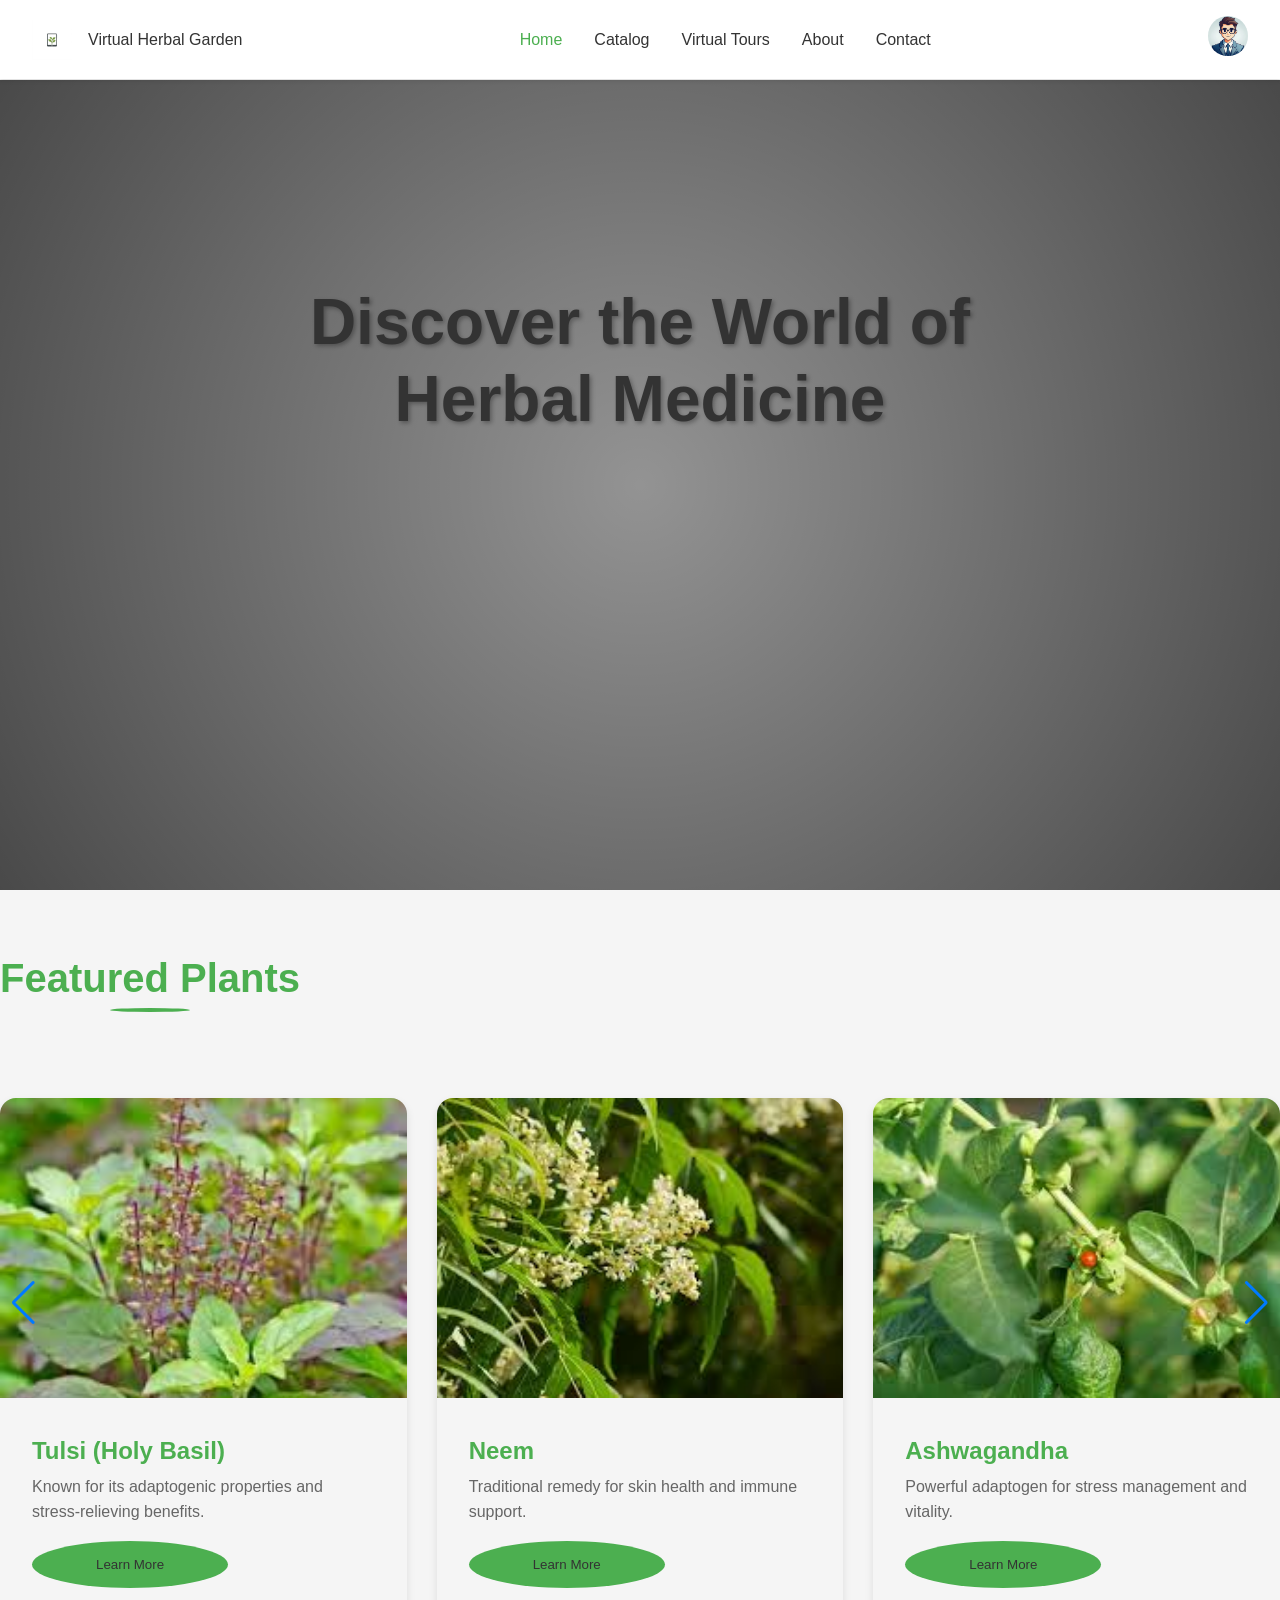
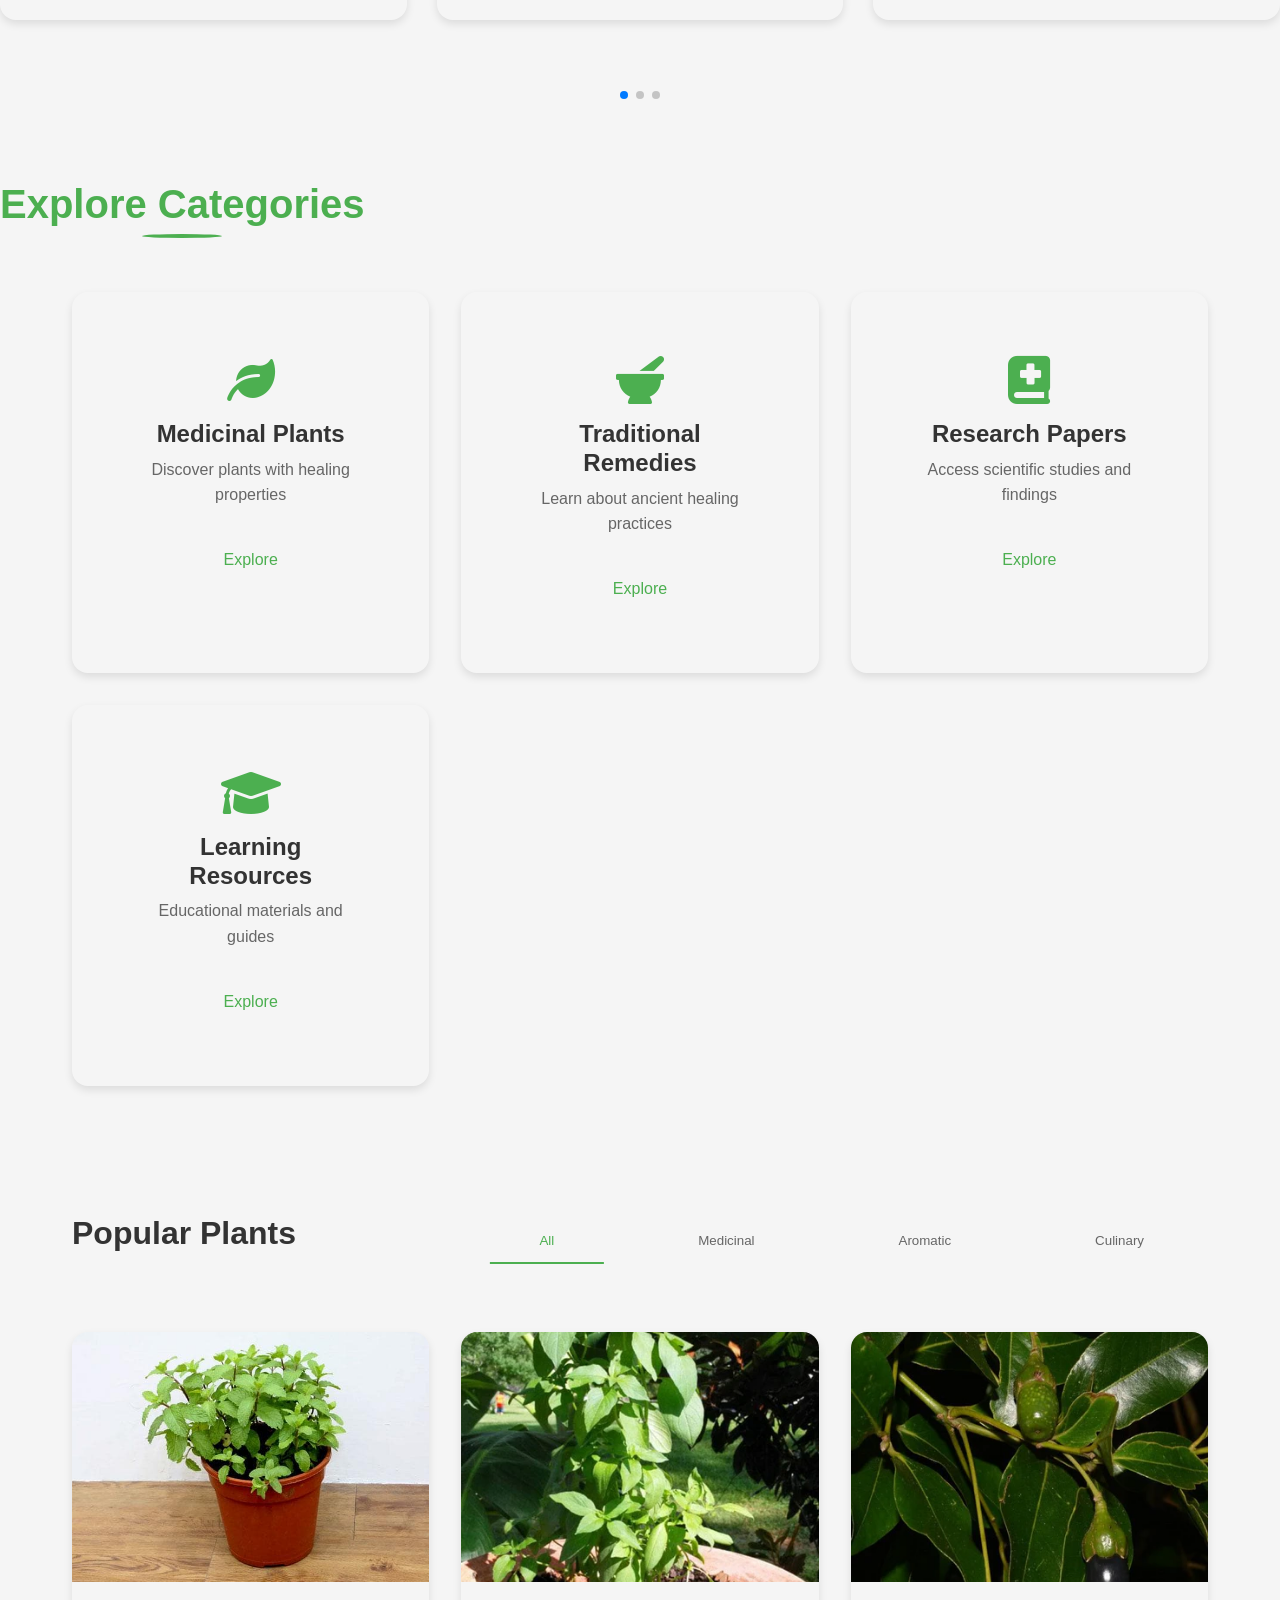
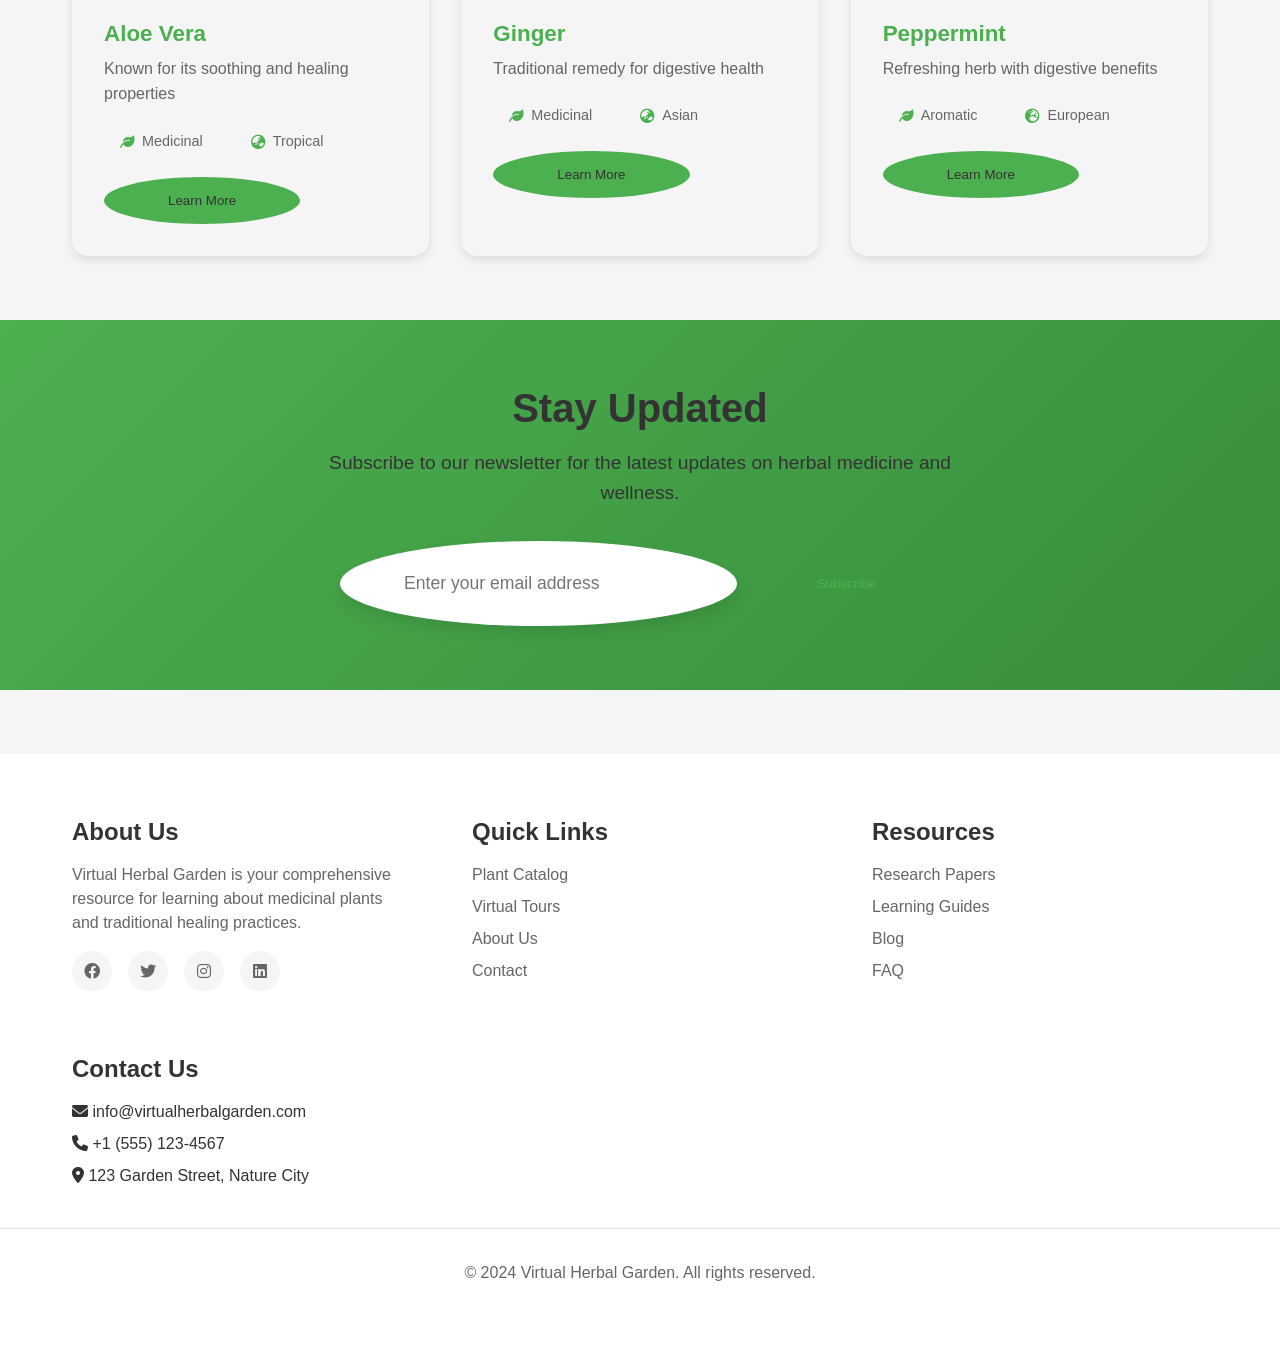
==== virtualherbalgarden/index.html @ bef68ad9 "Add files via upload" ====
<!DOCTYPE html>
<html lang="en">
<head>
    <meta charset="UTF-8">
    <meta name="viewport" content="width=device-width, initial-scale=1.0">
    <title>Virtual Herbal Garden</title>
    <link rel="stylesheet" href="styles.css">
    <link rel="stylesheet" href="home.css">
    <link rel="stylesheet" href="https://cdnjs.cloudflare.com/ajax/libs/font-awesome/6.0.0/css/all.min.css">
    <link rel="stylesheet" href="https://cdn.jsdelivr.net/npm/swiper@8/swiper-bundle.min.css">
</head>
<body>
    <!-- Navigation -->
    <nav class="navbar">
        <div class="nav-brand">
            <img src="assets/logo.png" alt="Virtual Herbal Garden Logo" class="logo">
            <span>Virtual Herbal Garden</span>
        </div>
        <div class="nav-links">
            <a href="index.html" class="active">Home</a>
            <a href="catalog.html">Catalog</a>
            <a href="tours.html">Virtual Tours</a>
            <a href="about.html">About</a>
            <a href="contact.html">Contact</a>
        </div>
        <div class="user-menu">
            <img src="assets/profile/avatar.png" alt="User Avatar" class="avatar">
            <div class="dropdown-menu">
                <a href="profile.html"><i class="fas fa-user"></i> Profile</a>
                <a href="settings.html"><i class="fas fa-cog"></i> Settings</a>
                <a href="logout.html"><i class="fas fa-sign-out-alt"></i> Logout</a>
            </div>
        </div>
    </nav>

    <!-- Hero Section -->
    <section class="hero">
        <div class="hero-content">
            <h1>Discover the World of Herbal Medicine</h1>
            <p>Explore our virtual garden of medicinal plants and learn about their traditional uses and modern applications.</p>
            <div class="search-container">
                <input type="text" class="search-input" placeholder="Search for plants, remedies, or topics...">
                <button class="search-btn" aria-label="Search">
                    <i class="fas fa-search"></i>
                </button>
            </div>
        </div>
    </section>

    <!-- Featured Plants Section -->
    <section class="featured-plants">
        <h2>Featured Plants</h2>
        <div class="swiper-container">
            <div class="swiper-wrapper">
                <div class="swiper-slide">
                    <div class="plant-card">
                        <img src="assets/plants/tulasi.jpg" alt="Tulsi">
                        <div class="plant-info">
                            <h3>Tulsi (Holy Basil)</h3>
                            <p>Known for its adaptogenic properties and stress-relieving benefits.</p>
                            <button class="learn-more">Learn More</button>
                        </div>
                    </div>
                </div>
                <div class="swiper-slide">
                    <div class="plant-card">
                        <img src="assets/plants/neem.jpg" alt="Neem">
                        <div class="plant-info">
                            <h3>Neem</h3>
                            <p>Traditional remedy for skin health and immune support.</p>
                            <button class="learn-more">Learn More</button>
                        </div>
                    </div>
                </div>
                <div class="swiper-slide">
                    <div class="plant-card">
                        <img src="assets/plants/ashwagandha.jpg" alt="Ashwagandha">
                        <div class="plant-info">
                            <h3>Ashwagandha</h3>
                            <p>Powerful adaptogen for stress management and vitality.</p>
                            <button class="learn-more">Learn More</button>
                        </div>
                    </div>
                </div>
            </div>
            <div class="swiper-pagination"></div>
            <div class="swiper-button-next"></div>
            <div class="swiper-button-prev"></div>
        </div>
    </section>

    <!-- Categories Section -->
    <section class="categories">
        <h2>Explore Categories</h2>
        <div class="category-grid">
            <div class="category-card">
                <i class="fas fa-leaf"></i>
                <h3>Medicinal Plants</h3>
                <p>Discover plants with healing properties</p>
                <a href="catalog.html#medicinal" class="category-link">Explore</a>
            </div>
            <div class="category-card">
                <i class="fas fa-mortar-pestle"></i>
                <h3>Traditional Remedies</h3>
                <p>Learn about ancient healing practices</p>
                <a href="catalog.html#remedies" class="category-link">Explore</a>
            </div>
            <div class="category-card">
                <i class="fas fa-book-medical"></i>
                <h3>Research Papers</h3>
                <p>Access scientific studies and findings</p>
                <a href="catalog.html#research" class="category-link">Explore</a>
            </div>
            <div class="category-card">
                <i class="fas fa-graduation-cap"></i>
                <h3>Learning Resources</h3>
                <p>Educational materials and guides</p>
                <a href="catalog.html#learning" class="category-link">Explore</a>
            </div>
        </div>
    </section>

    <!-- Plants Section -->
    <section class="plants-section">
        <div class="section-header">
            <h2>Popular Plants</h2>
            <div class="section-tabs">
                <button class="tab active">All</button>
                <button class="tab">Medicinal</button>
                <button class="tab">Aromatic</button>
                <button class="tab">Culinary</button>
            </div>
        </div>
        <div class="plants-grid">
            <div class="plant-item">
                <img src="assets/plants/mint.jpg" alt="Aloe Vera">
                <div class="plant-details">
                    <h3>Aloe Vera</h3>
                    <p>Known for its soothing and healing properties</p>
                    <div class="plant-meta">
                        <span><i class="fas fa-leaf"></i> Medicinal</span>
                        <span><i class="fas fa-globe-asia"></i> Tropical</span>
                    </div>
                    <button class="learn-more">Learn More</button>
                </div>
            </div>
            <div class="plant-item">
                <img src="assets/plants/basil.jpg" alt="Ginger">
                <div class="plant-details">
                    <h3>Ginger</h3>
                    <p>Traditional remedy for digestive health</p>
                    <div class="plant-meta">
                        <span><i class="fas fa-leaf"></i> Medicinal</span>
                        <span><i class="fas fa-globe-asia"></i> Asian</span>
                    </div>
                    <button class="learn-more">Learn More</button>
                </div>
            </div>
            <div class="plant-item">
                <img src="assets/plants/cinnamon.jpg" alt="Peppermint">
                <div class="plant-details">
                    <h3>Peppermint</h3>
                    <p>Refreshing herb with digestive benefits</p>
                    <div class="plant-meta">
                        <span><i class="fas fa-leaf"></i> Aromatic</span>
                        <span><i class="fas fa-globe-europe"></i> European</span>
                    </div>
                    <button class="learn-more">Learn More</button>
                </div>
            </div>
        </div>
    </section>

    <!-- Newsletter Section -->
    <section class="newsletter">
        <div class="newsletter-content">
            <h2>Stay Updated</h2>
            <p>Subscribe to our newsletter for the latest updates on herbal medicine and wellness.</p>
            <form class="newsletter-form">
                <input type="email" placeholder="Enter your email address">
                <button type="submit">Subscribe</button>
            </form>
        </div>
    </section>

    <!-- Footer -->
    <footer>
        <div class="footer-content">
            <div class="footer-section">
                <h3>About Us</h3>
                <p>Virtual Herbal Garden is your comprehensive resource for learning about medicinal plants and traditional healing practices.</p>
                <div class="social-links">
                    <a href="#"><i class="fab fa-facebook"></i></a>
                    <a href="#"><i class="fab fa-twitter"></i></a>
                    <a href="#"><i class="fab fa-instagram"></i></a>
                    <a href="#"><i class="fab fa-linkedin"></i></a>
                </div>
            </div>
            <div class="footer-section">
                <h3>Quick Links</h3>
                <ul>
                    <li><a href="catalog.html">Plant Catalog</a></li>
                    <li><a href="tours.html">Virtual Tours</a></li>
                    <li><a href="about.html">About Us</a></li>
                    <li><a href="contact.html">Contact</a></li>
                </ul>
            </div>
            <div class="footer-section">
                <h3>Resources</h3>
                <ul>
                    <li><a href="research.html">Research Papers</a></li>
                    <li><a href="guides.html">Learning Guides</a></li>
                    <li><a href="blog.html">Blog</a></li>
                    <li><a href="faq.html">FAQ</a></li>
                </ul>
            </div>
            <div class="footer-section">
                <h3>Contact Us</h3>
                <ul>
                    <li><i class="fas fa-envelope"></i> info@virtualherbalgarden.com</li>
                    <li><i class="fas fa-phone"></i> +1 (555) 123-4567</li>
                    <li><i class="fas fa-map-marker-alt"></i> 123 Garden Street, Nature City</li>
                </ul>
            </div>
        </div>
        <div class="footer-bottom">
            <p>&copy; 2024 Virtual Herbal Garden. All rights reserved.</p>
        </div>
    </footer>

    <!-- Scripts -->
    <script src="https://cdn.jsdelivr.net/npm/swiper@8/swiper-bundle.min.js"></script>
    <script src="script.js"></script>
</body>
</html>
---- virtualherbalgarden/styles.css ----
/* Design System Variables */
:root {
    /* Colors */
    --primary-color: #4CAF50;
    --primary-dark: #388E3C;
    --primary-light: #81C784;
    --secondary-color: #FFA000;
    --secondary-dark: #F57C00;
    --secondary-light: #FFB74D;
    --accent-color: #2196F3;
    --accent-dark: #1976D2;
    --accent-light: #64B5F6;
    --success-color: #4CAF50;
    --error-color: #F44336;
    --warning-color: #FFC107;
    --info-color: #2196F3;
    
    /* Background Colors */
    --bg-primary: #FFFFFF;
    --bg-secondary: #F5F5F5;
    --bg-tertiary: #EEEEEE;
    --bg-dark: #121212;
    
    /* Text Colors */
    --text-primary: #333333;
    --text-secondary: #666666;
    --text-light: #999999;
    --text-white: #FFFFFF;
    
    /* Border Colors */
    --border-color: #E0E0E0;
    --border-light: #F5F5F5;
    --border-dark: #BDBDBD;
    
    /* Shadow */
    --shadow-sm: 0 2px 4px rgba(0, 0, 0, 0.1);
    --shadow-md: 0 4px 8px rgba(0, 0, 0, 0.1);
    --shadow-lg: 0 8px 16px rgba(0, 0, 0, 0.1);
    --shadow-xl: 0 16px 32px rgba(0, 0, 0, 0.1);
    
    /* Border Radius */
    --radius-sm: 4px;
    --radius-md: 8px;
    --radius-lg: 16px;
    --radius-full: 50%;
    
    /* Spacing */
    --spacing-xs: 0.25rem;
    --spacing-sm: 0.5rem;
    --spacing-md: 1rem;
    --spacing-lg: 2rem;
    --spacing-xl: 4rem;
    
    /* Typography */
    --font-family: 'Poppins', sans-serif;
    --font-size-xs: 0.75rem;
    --font-size-sm: 0.875rem;
    --font-size-md: 1rem;
    --font-size-lg: 1.25rem;
    --font-size-xl: 1.5rem;
    --font-size-2xl: 2rem;
    --font-size-3xl: 3rem;
    
    /* Transitions */
    --transition-fast: 0.2s ease;
    --transition-normal: 0.3s ease;
    --transition-slow: 0.5s ease;
    
    /* Z-index */
    --z-index-dropdown: 1000;
    --z-index-sticky: 1020;
    --z-index-fixed: 1030;
    --z-index-modal: 1040;
    --z-index-popover: 1050;
    --z-index-tooltip: 1060;
}

/* Dark Theme Variables */
[data-theme="dark"] {
    --bg-primary: #121212;
    --bg-secondary: #1E1E1E;
    --bg-tertiary: #2D2D2D;
    --text-primary: #FFFFFF;
    --text-secondary: #B0B0B0;
    --text-light: #757575;
    --border-color: #2D2D2D;
    --border-light: #1E1E1E;
    --border-dark: #404040;
}

/* Reset & Base Styles */
* {
    margin: 0;
    padding: 0;
    box-sizing: border-box;
}

body {
    font-family: var(--font-family);
    font-size: var(--font-size-md);
    line-height: 1.5;
    color: var(--text-primary);
    background-color: var(--bg-secondary);
}

/* Typography */
h1, h2, h3, h4, h5, h6 {
    font-weight: 600;
    line-height: 1.2;
    margin-bottom: var(--spacing-md);
}

h1 { font-size: var(--font-size-3xl); }
h2 { font-size: var(--font-size-2xl); }
h3 { font-size: var(--font-size-xl); }
h4 { font-size: var(--font-size-lg); }
h5 { font-size: var(--font-size-md); }
h6 { font-size: var(--font-size-sm); }

p {
    margin-bottom: var(--spacing-md);
    color: var(--text-secondary);
}

/* Links */
a {
    color: var(--primary-color);
    text-decoration: none;
    transition: color var(--transition-fast);
}

a:hover {
    color: var(--primary-dark);
}

/* Buttons */
.btn {
    display: inline-flex;
    align-items: center;
    justify-content: center;
    padding: var(--spacing-sm) var(--spacing-lg);
    border-radius: var(--radius-md);
    font-weight: 500;
    cursor: pointer;
    transition: all var(--transition-normal);
    border: none;
    gap: var(--spacing-sm);
}

.btn-primary {
    background-color: var(--primary-color);
    color: var(--text-white);
}

.btn-primary:hover {
    background-color: var(--primary-dark);
}

.btn-secondary {
    background-color: var(--secondary-color);
    color: var(--text-white);
}

.btn-secondary:hover {
    background-color: var(--secondary-dark);
}

.btn-outline {
    background-color: transparent;
    border: 2px solid var(--primary-color);
    color: var(--primary-color);
}

.btn-outline:hover {
    background-color: var(--primary-color);
    color: var(--text-white);
}

/* Forms */
.form-group {
    margin-bottom: var(--spacing-lg);
}

.form-label {
    display: block;
    margin-bottom: var(--spacing-sm);
    color: var(--text-primary);
    font-weight: 500;
}

.form-control {
    width: 100%;
    padding: var(--spacing-md);
    border: 2px solid var(--border-color);
    border-radius: var(--radius-md);
    font-size: var(--font-size-md);
    transition: border-color var(--transition-fast);
}

.form-control:focus {
    outline: none;
    border-color: var(--primary-color);
}

/* Cards */
.card {
    background-color: var(--bg-primary);
    border-radius: var(--radius-lg);
    box-shadow: var(--shadow-md);
    padding: var(--spacing-lg);
    transition: all var(--transition-normal);
}

.card:hover {
    transform: translateY(-5px);
    box-shadow: var(--shadow-lg);
}

/* Navigation */
.navbar {
    position: fixed;
    top: 0;
    left: 0;
    right: 0;
    background-color: var(--bg-primary);
    padding: var(--spacing-md) var(--spacing-lg);
    box-shadow: var(--shadow-sm);
    z-index: var(--z-index-fixed);
    display: flex;
    align-items: center;
    justify-content: space-between;
}

.nav-brand {
    display: flex;
    align-items: center;
    gap: var(--spacing-md);
}

.logo {
    height: 40px;
    width: auto;
}

.nav-links {
    display: flex;
    gap: var(--spacing-lg);
}

.nav-links a {
    color: var(--text-primary);
    font-weight: 500;
    transition: color var(--transition-fast);
}

.nav-links a:hover {
    color: var(--primary-color);
}

.nav-links a.active {
    color: var(--primary-color);
}

/* User Menu */
.user-menu {
    position: relative;
}

/* Avatar Styles */
.avatar {
    width: 40px;
    height: 40px;
    border-radius: var(--radius-full);
    object-fit: cover;
    background-color: var(--bg-secondary);
}

.profile-image .avatar {
    width: 120px;
    height: 120px;
}

.dropdown-menu {
    position: absolute;
    top: 100%;
    right: 0;
    background-color: var(--bg-primary);
    border-radius: var(--radius-md);
    box-shadow: var(--shadow-lg);
    padding: var(--spacing-sm);
    min-width: 200px;
    display: none;
}

.user-menu:hover .dropdown-menu {
    display: block;
}

.dropdown-menu a {
    display: flex;
    align-items: center;
    gap: var(--spacing-sm);
    padding: var(--spacing-sm) var(--spacing-md);
    color: var(--text-primary);
    transition: background-color var(--transition-fast);
}

.dropdown-menu a:hover {
    background-color: var(--bg-secondary);
}

/* Footer */
footer {
    background-color: var(--bg-primary);
    padding: var(--spacing-xl) 0;
    margin-top: var(--spacing-xl);
}

.footer-content {
    max-width: 1200px;
    margin: 0 auto;
    padding: 0 var(--spacing-lg);
    display: grid;
    grid-template-columns: repeat(auto-fit, minmax(250px, 1fr));
    gap: var(--spacing-xl);
}

.footer-section h3 {
    color: var(--text-primary);
    margin-bottom: var(--spacing-md);
}

.footer-section ul {
    list-style: none;
}

.footer-section ul li {
    margin-bottom: var(--spacing-sm);
}

.footer-section a {
    color: var(--text-secondary);
    transition: color var(--transition-fast);
}

.footer-section a:hover {
    color: var(--primary-color);
}

.social-links {
    display: flex;
    gap: var(--spacing-md);
}

.social-links a {
    width: 40px;
    height: 40px;
    border-radius: var(--radius-full);
    background-color: var(--bg-secondary);
    display: flex;
    align-items: center;
    justify-content: center;
    color: var(--text-secondary);
    transition: all var(--transition-fast);
}

.social-links a:hover {
    background-color: var(--primary-color);
    color: var(--text-white);
}

.footer-bottom {
    text-align: center;
    padding-top: var(--spacing-lg);
    margin-top: var(--spacing-lg);
    border-top: 1px solid var(--border-color);
    color: var(--text-secondary);
}

/* Animations */
@keyframes fadeIn {
    from {
        opacity: 0;
        transform: translateY(20px);
    }
    to {
        opacity: 1;
        transform: translateY(0);
    }
}

.fade-in {
    animation: fadeIn 0.5s ease;
}

/* Responsive Design */
@media (max-width: 1024px) {
    .nav-links {
        display: none;
    }
    
    .footer-content {
        grid-template-columns: repeat(2, 1fr);
    }
}

@media (max-width: 768px) {
    :root {
        --spacing-xl: 2rem;
    }
    
    .navbar {
        padding: var(--spacing-sm) var(--spacing-md);
    }
    
    .footer-content {
        grid-template-columns: 1fr;
        text-align: center;
    }
    
    .social-links {
        justify-content: center;
    }
}

/* Utility Classes */
.text-center { text-align: center; }
.text-right { text-align: right; }
.text-left { text-align: left; }

.mt-1 { margin-top: var(--spacing-sm); }
.mt-2 { margin-top: var(--spacing-md); }
.mt-3 { margin-top: var(--spacing-lg); }
.mt-4 { margin-top: var(--spacing-xl); }

.mb-1 { margin-bottom: var(--spacing-sm); }
.mb-2 { margin-bottom: var(--spacing-md); }
.mb-3 { margin-bottom: var(--spacing-lg); }
.mb-4 { margin-bottom: var(--spacing-xl); }

.p-1 { padding: var(--spacing-sm); }
.p-2 { padding: var(--spacing-md); }
.p-3 { padding: var(--spacing-lg); }
.p-4 { padding: var(--spacing-xl); }

.d-flex { display: flex; }
.align-items-center { align-items: center; }
.justify-content-center { justify-content: center; }
.justify-content-between { justify-content: space-between; }

.w-100 { width: 100%; }
.h-100 { height: 100%; }

.rounded { border-radius: var(--radius-md); }
.rounded-lg { border-radius: var(--radius-lg); }
.rounded-full { border-radius: var(--radius-full); }

.shadow-sm { box-shadow: var(--shadow-sm); }
.shadow-md { box-shadow: var(--shadow-md); }
.shadow-lg { box-shadow: var(--shadow-lg); }
.shadow-xl { box-shadow: var(--shadow-xl); }
---- virtualherbalgarden/home.css ----
/* Hero Section */
.hero {
    height: 90vh;
    background: linear-gradient(rgba(0, 0, 0, 0.4), rgba(0, 0, 0, 0.4)),
                url('assets/hero-bg.jpg') center/cover;
    display: flex;
    align-items: center;
    justify-content: center;
    text-align: center;
    color: var(--white);
    margin-top: 80px;
    position: relative;
    overflow: hidden;
}

.hero::before {
    content: '';
    position: absolute;
    top: 0;
    left: 0;
    right: 0;
    bottom: 0;
    background: radial-gradient(circle at center, transparent 0%, rgba(0, 0, 0, 0.5) 100%);
    z-index: 1;
}

.hero-content {
    max-width: 900px;
    padding: 0 var(--spacing-lg);
    position: relative;
    z-index: 2;
    animation: fadeIn 1.5s ease;
}

.hero h1 {
    font-size: 4rem;
    margin-bottom: var(--spacing-lg);
    color: var(--white);
    text-shadow: 2px 2px 4px rgba(0, 0, 0, 0.3);
    animation: slideUp 1s ease;
    line-height: 1.2;
}

.hero p {
    font-size: 1.4rem;
    margin-bottom: var(--spacing-xl);
    color: var(--white);
    text-shadow: 1px 1px 2px rgba(0, 0, 0, 0.3);
    animation: slideUp 1s ease 0.2s;
    opacity: 0;
    animation-fill-mode: forwards;
    max-width: 800px;
    margin-left: auto;
    margin-right: auto;
}

/* Search Container */
.search-container {
    display: flex;
    gap: var(--spacing-md);
    max-width: 700px;
    margin: 0 auto;
    animation: slideUp 1s ease 0.4s;
    opacity: 0;
    animation-fill-mode: forwards;
}

.search-input {
    flex: 1;
    padding: var(--spacing-lg) var(--spacing-xl);
    border: none;
    border-radius: var(--radius-full);
    font-size: 1.1rem;
    box-shadow: var(--shadow-lg);
    transition: all var(--transition-normal);
}

.search-input:focus {
    transform: translateY(-2px);
    box-shadow: var(--shadow-lg), 0 0 0 3px rgba(46, 125, 50, 0.2);
}

.search-btn {
    padding: var(--spacing-lg) var(--spacing-xl);
    background: var(--primary-color);
    color: var(--white);
    border: none;
    border-radius: var(--radius-full);
    cursor: pointer;
    transition: all var(--transition-normal);
    font-size: 1.1rem;
    min-width: 120px;
}

.search-btn:hover {
    background: var(--primary-dark);
    transform: translateY(-2px) scale(1.05);
}

/* Featured Plants Section */
.featured-plants {
    padding: var(--spacing-xl) 0;
    background: var(--white);
    position: relative;
}

.featured-plants::before {
    content: '';
    position: absolute;
    top: 0;
    left: 0;
    right: 0;
    height: 100px;
    background: linear-gradient(to bottom right, var(--bg-color) 49%, var(--white) 51%);
}

.featured-plants h2 {
    text-align: center;
    margin-bottom: var(--spacing-xl);
    color: var(--primary-color);
    font-size: 2.5rem;
    position: relative;
    display: inline-block;
}

.featured-plants h2::after {
    content: '';
    position: absolute;
    bottom: -10px;
    left: 50%;
    transform: translateX(-50%);
    width: 80px;
    height: 4px;
    background: var(--primary-color);
    border-radius: var(--radius-full);
}

.swiper-container {
    padding: var(--spacing-lg) 0;
}

.plant-card {
    background: var(--white);
    border-radius: var(--radius-lg);
    overflow: hidden;
    box-shadow: var(--shadow-md);
    transition: all var(--transition-normal);
    height: 100%;
    position: relative;
}

.plant-card::before {
    content: '';
    position: absolute;
    top: 0;
    left: 0;
    right: 0;
    bottom: 0;
    background: linear-gradient(to bottom, transparent 60%, rgba(0, 0, 0, 0.7));
    opacity: 0;
    transition: opacity var(--transition-normal);
}

.plant-card:hover {
    transform: translateY(-10px);
    box-shadow: var(--shadow-lg);
}

.plant-card:hover::before {
    opacity: 1;
}

.plant-card img {
    width: 100%;
    height: 300px;
    object-fit: cover;
    transition: transform var(--transition-normal);
}

.plant-card:hover img {
    transform: scale(1.05);
}

.plant-info {
    padding: var(--spacing-lg);
    position: relative;
    z-index: 1;
}

.plant-info h3 {
    color: var(--primary-color);
    margin-bottom: var(--spacing-sm);
    font-size: 1.5rem;
}

.plant-info p {
    color: var(--text-secondary);
    margin-bottom: var(--spacing-md);
    line-height: 1.6;
}

.learn-more {
    background: var(--primary-color);
    color: var(--white);
    border: none;
    padding: var(--spacing-md) var(--spacing-xl);
    border-radius: var(--radius-full);
    cursor: pointer;
    transition: all var(--transition-normal);
    font-weight: 500;
    display: inline-flex;
    align-items: center;
    gap: var(--spacing-sm);
}

.learn-more:hover {
    background: var(--primary-dark);
    transform: translateY(-2px) scale(1.05);
}

/* Categories Section */
.categories {
    padding: var(--spacing-xl) 0;
    background: var(--bg-color);
    position: relative;
}

.categories h2 {
    text-align: center;
    margin-bottom: var(--spacing-xl);
    color: var(--primary-color);
    font-size: 2.5rem;
    position: relative;
    display: inline-block;
}

.categories h2::after {
    content: '';
    position: absolute;
    bottom: -10px;
    left: 50%;
    transform: translateX(-50%);
    width: 80px;
    height: 4px;
    background: var(--primary-color);
    border-radius: var(--radius-full);
}

.category-grid {
    display: grid;
    grid-template-columns: repeat(auto-fit, minmax(280px, 1fr));
    gap: var(--spacing-lg);
    max-width: 1200px;
    margin: 0 auto;
    padding: 0 var(--spacing-lg);
}

.category-card {
    background: var(--white);
    padding: var(--spacing-xl);
    border-radius: var(--radius-lg);
    text-align: center;
    box-shadow: var(--shadow-md);
    transition: all var(--transition-normal);
    position: relative;
    overflow: hidden;
}

.category-card::before {
    content: '';
    position: absolute;
    top: 0;
    left: 0;
    width: 100%;
    height: 4px;
    background: var(--primary-color);
    transform: scaleX(0);
    transition: transform var(--transition-normal);
}

.category-card:hover {
    transform: translateY(-10px);
    box-shadow: var(--shadow-lg);
}

.category-card:hover::before {
    transform: scaleX(1);
}

.category-card i {
    font-size: 3rem;
    color: var(--primary-color);
    margin-bottom: var(--spacing-md);
    transition: transform var(--transition-normal);
}

.category-card:hover i {
    transform: scale(1.1);
}

.category-card h3 {
    color: var(--text-primary);
    margin-bottom: var(--spacing-sm);
    font-size: 1.5rem;
}

.category-card p {
    color: var(--text-secondary);
    margin-bottom: var(--spacing-lg);
    line-height: 1.6;
}

.category-link {
    display: inline-flex;
    align-items: center;
    gap: var(--spacing-sm);
    color: var(--primary-color);
    text-decoration: none;
    font-weight: 500;
    transition: all var(--transition-normal);
    padding: var(--spacing-sm) var(--spacing-lg);
    border-radius: var(--radius-full);
    background: var(--hover-color);
}

.category-link:hover {
    color: var(--primary-dark);
    transform: translateX(5px);
    background: var(--primary-color);
    color: var(--white);
}

/* Plants Section */
.plants-section {
    padding: var(--spacing-xl) 0;
    background: var(--white);
    position: relative;
}

.plants-section::before {
    content: '';
    position: absolute;
    top: 0;
    left: 0;
    right: 0;
    height: 100px;
    background: linear-gradient(to bottom right, var(--white) 49%, var(--bg-color) 51%);
}

.section-header {
    display: flex;
    justify-content: space-between;
    align-items: center;
    margin-bottom: var(--spacing-xl);
    padding: 0 var(--spacing-lg);
    max-width: 1200px;
    margin: 0 auto var(--spacing-xl);
}

.section-tabs {
    display: flex;
    gap: var(--spacing-md);
}

.tab {
    padding: var(--spacing-md) var(--spacing-xl);
    border: none;
    background: none;
    color: var(--text-secondary);
    cursor: pointer;
    font-weight: 500;
    transition: all var(--transition-normal);
    border-radius: var(--radius-full);
    position: relative;
}

.tab::after {
    content: '';
    position: absolute;
    bottom: 0;
    left: 50%;
    width: 0;
    height: 2px;
    background: var(--primary-color);
    transition: all var(--transition-normal);
    transform: translateX(-50%);
}

.tab:hover {
    color: var(--primary-color);
}

.tab.active {
    color: var(--primary-color);
    background: var(--hover-color);
}

.tab.active::after {
    width: 80%;
}

.plants-grid {
    display: grid;
    grid-template-columns: repeat(auto-fit, minmax(300px, 1fr));
    gap: var(--spacing-lg);
    max-width: 1200px;
    margin: 0 auto;
    padding: 0 var(--spacing-lg);
}

.plant-item {
    background: var(--white);
    border-radius: var(--radius-lg);
    overflow: hidden;
    box-shadow: var(--shadow-md);
    transition: all var(--transition-normal);
    position: relative;
}

.plant-item:hover {
    transform: translateY(-10px);
    box-shadow: var(--shadow-lg);
}

.plant-item img {
    width: 100%;
    height: 250px;
    object-fit: cover;
    transition: transform var(--transition-normal);
}

.plant-item:hover img {
    transform: scale(1.05);
}

.plant-details {
    padding: var(--spacing-lg);
}

.plant-details h3 {
    color: var(--primary-color);
    margin-bottom: var(--spacing-sm);
    font-size: 1.4rem;
}

.plant-details p {
    color: var(--text-secondary);
    margin-bottom: var(--spacing-md);
    line-height: 1.6;
}

.plant-meta {
    display: flex;
    gap: var(--spacing-md);
    margin-bottom: var(--spacing-md);
    color: var(--text-secondary);
    font-size: 0.9rem;
}

.plant-meta span {
    display: flex;
    align-items: center;
    gap: var(--spacing-sm);
    padding: var(--spacing-sm) var(--spacing-md);
    background: var(--hover-color);
    border-radius: var(--radius-full);
}

.plant-meta i {
    color: var(--primary-color);
}

/* Newsletter Section */
.newsletter {
    padding: var(--spacing-xl) 0;
    background: linear-gradient(135deg, var(--primary-color), var(--primary-dark));
    color: var(--white);
    position: relative;
    overflow: hidden;
}

.newsletter::before {
    content: '';
    position: absolute;
    top: 0;
    left: 0;
    right: 0;
    bottom: 0;
    background: url('assets/pattern.png') repeat;
    opacity: 0.1;
}

.newsletter-content {
    max-width: 700px;
    margin: 0 auto;
    text-align: center;
    padding: 0 var(--spacing-lg);
    position: relative;
    z-index: 1;
}

.newsletter h2 {
    color: var(--white);
    margin-bottom: var(--spacing-md);
    font-size: 2.5rem;
}

.newsletter p {
    color: var(--white);
    margin-bottom: var(--spacing-lg);
    font-size: 1.2rem;
    line-height: 1.6;
}

.newsletter-form {
    display: flex;
    gap: var(--spacing-md);
    max-width: 600px;
    margin: 0 auto;
}

.newsletter-form input {
    flex: 1;
    padding: var(--spacing-lg) var(--spacing-xl);
    border: none;
    border-radius: var(--radius-full);
    font-size: 1.1rem;
    box-shadow: var(--shadow-lg);
    transition: all var(--transition-normal);
}

.newsletter-form input:focus {
    transform: translateY(-2px);
    box-shadow: var(--shadow-lg), 0 0 0 3px rgba(255, 255, 255, 0.2);
}

.newsletter-form button {
    padding: var(--spacing-lg) var(--spacing-xl);
    background: var(--white);
    color: var(--primary-color);
    border: none;
    border-radius: var(--radius-full);
    cursor: pointer;
    font-weight: 500;
    transition: all var(--transition-normal);
    min-width: 150px;
}

.newsletter-form button:hover {
    background: var(--hover-color);
    transform: translateY(-2px) scale(1.05);
}

/* Responsive Design */
@media (max-width: 1024px) {
    .hero h1 {
        font-size: 3.5rem;
    }
    
    .category-grid,
    .plants-grid {
        grid-template-columns: repeat(2, 1fr);
    }
}

@media (max-width: 768px) {
    .hero {
        height: 80vh;
    }
    
    .hero h1 {
        font-size: 2.8rem;
    }
    
    .hero p {
        font-size: 1.2rem;
    }
    
    .search-container {
        flex-direction: column;
    }
    
    .section-header {
        flex-direction: column;
        gap: var(--spacing-md);
        text-align: center;
    }
    
    .section-tabs {
        flex-wrap: wrap;
        justify-content: center;
    }
    
    .category-grid,
    .plants-grid {
        grid-template-columns: 1fr;
    }
    
    .newsletter-form {
        flex-direction: column;
    }
    
    .newsletter h2 {
        font-size: 2rem;
    }
}
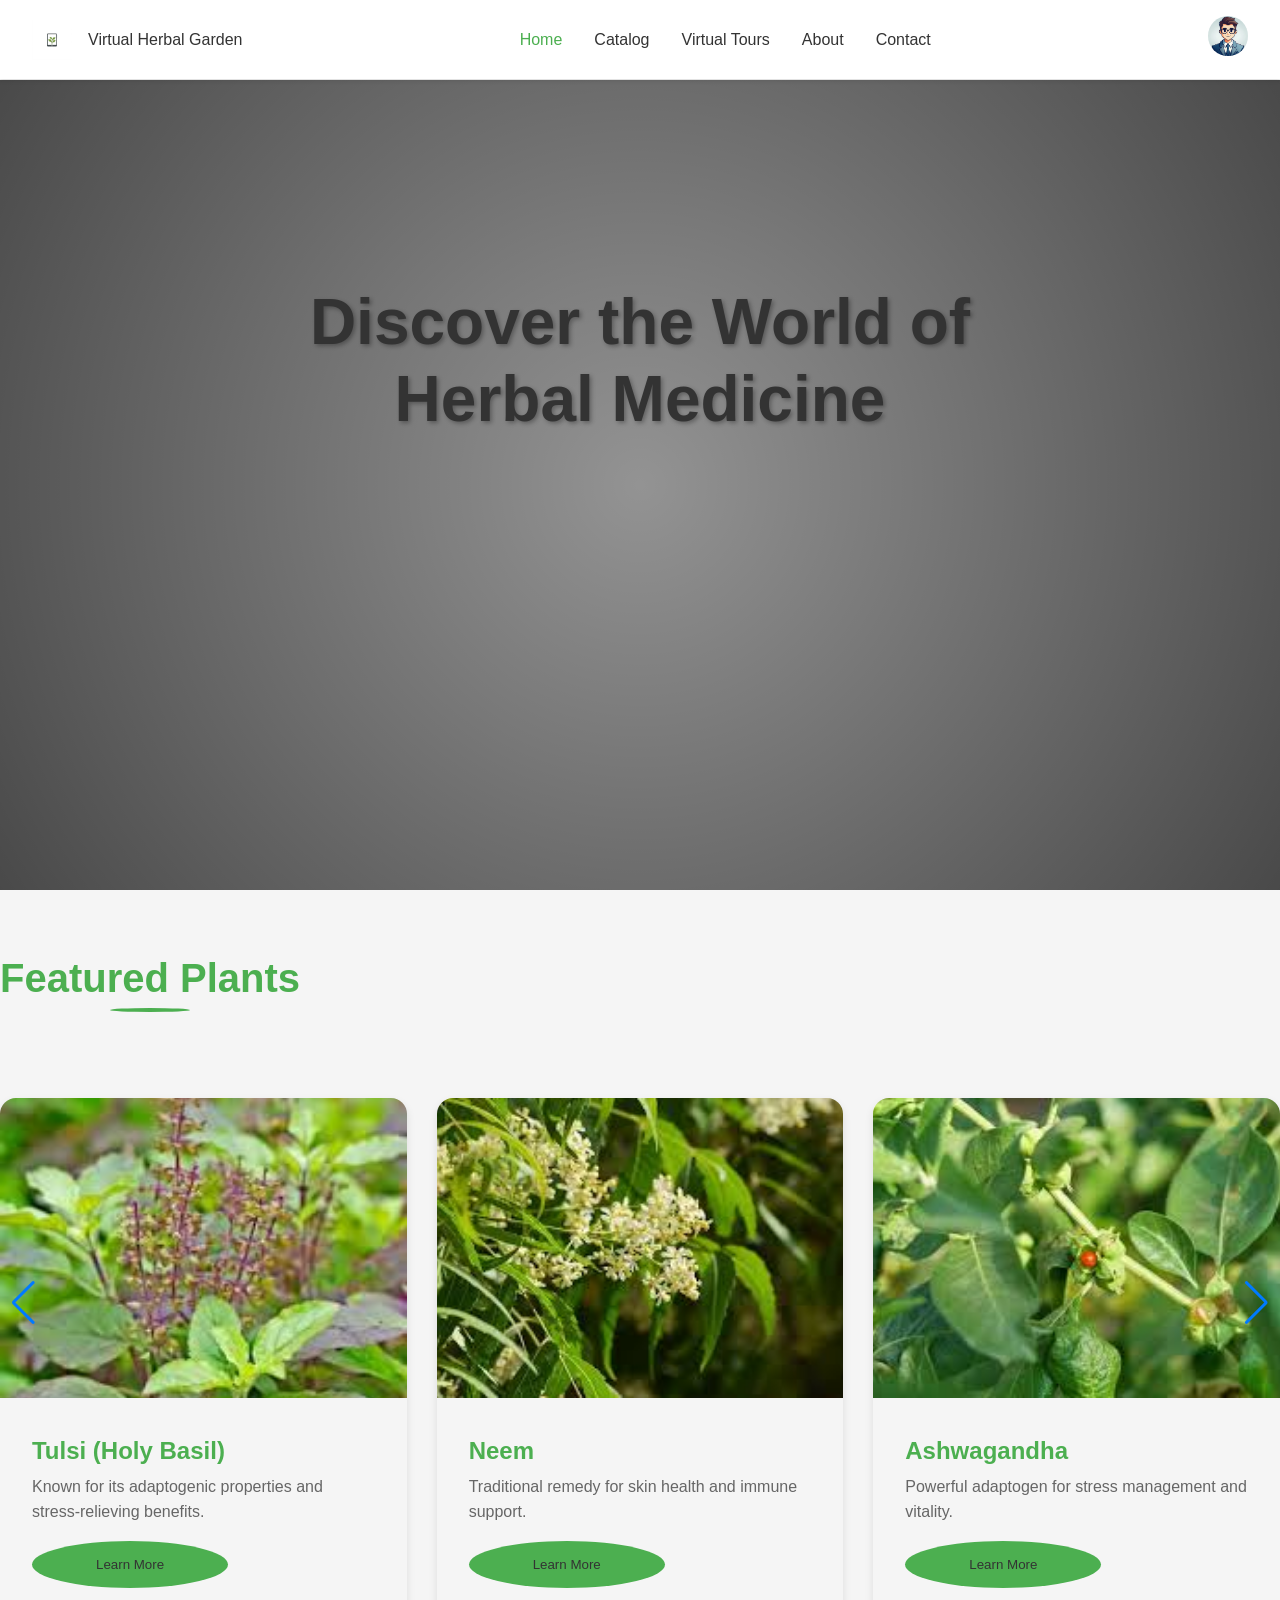
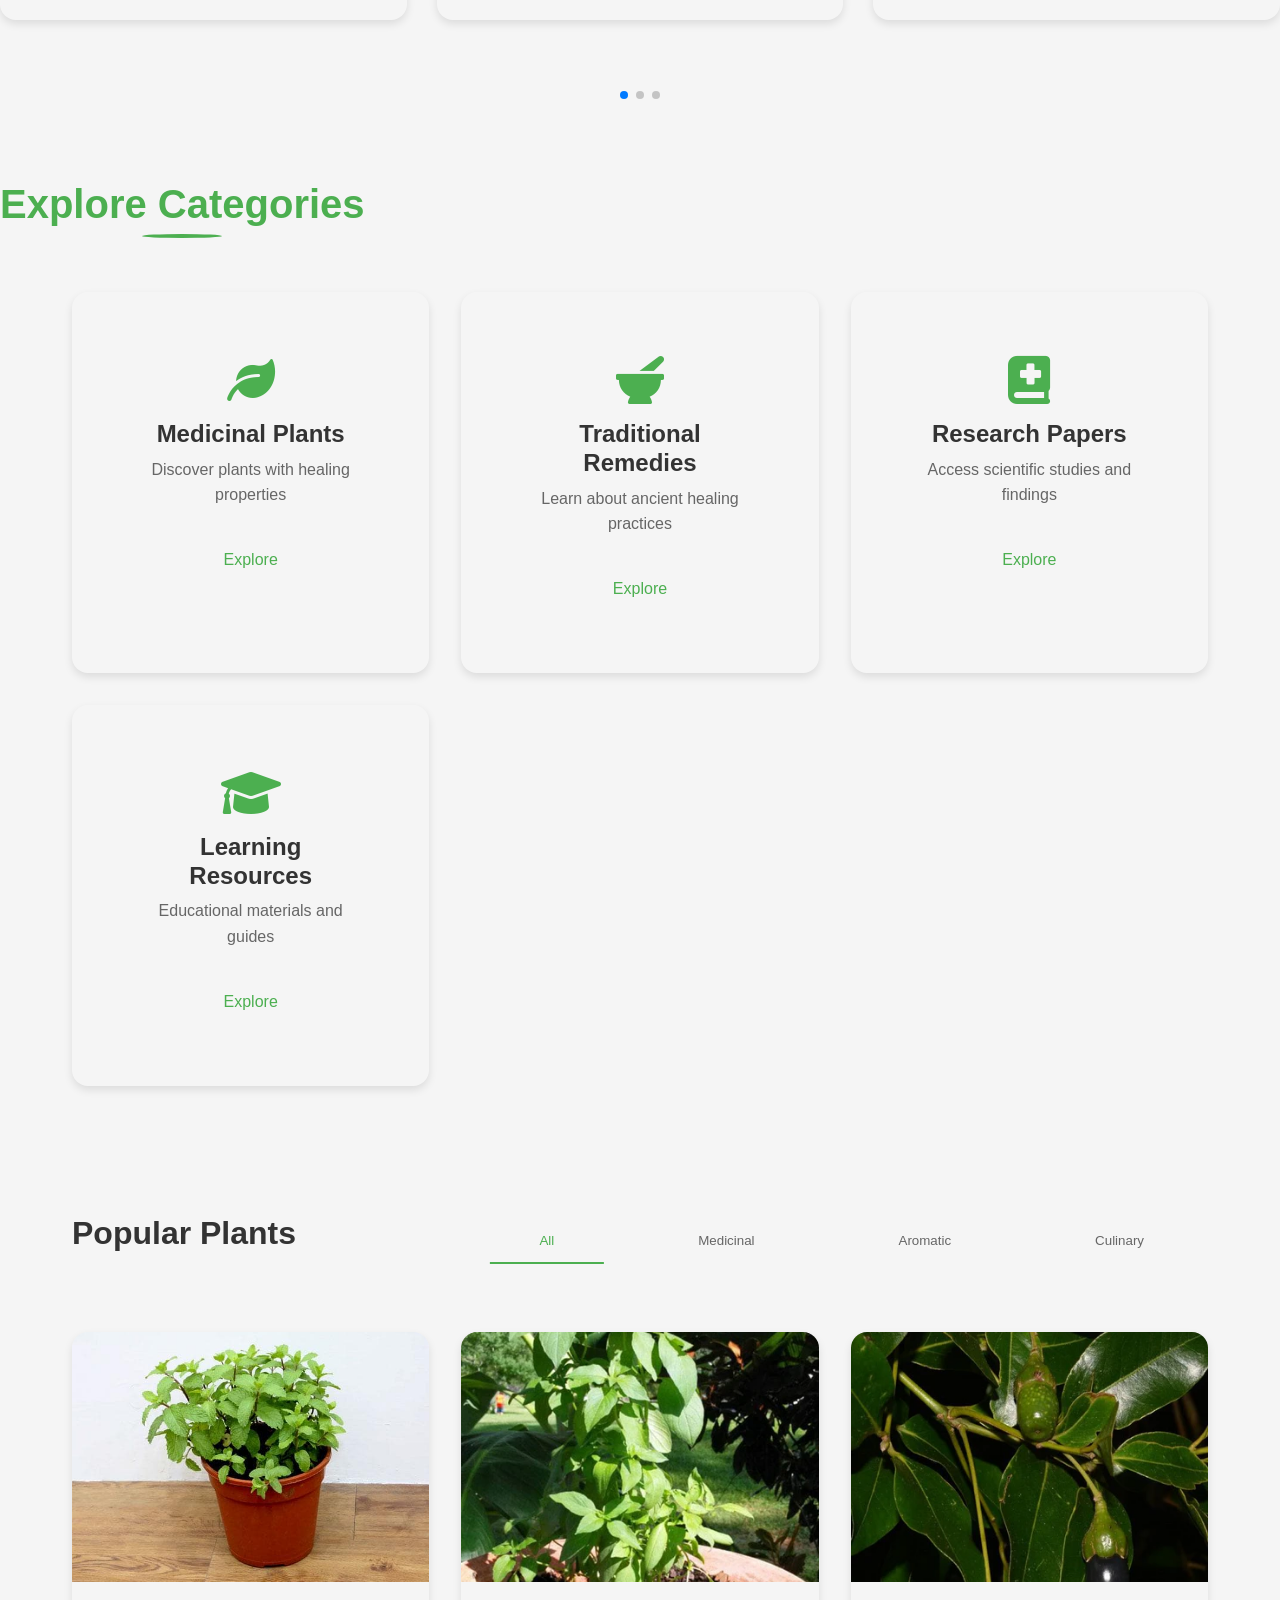
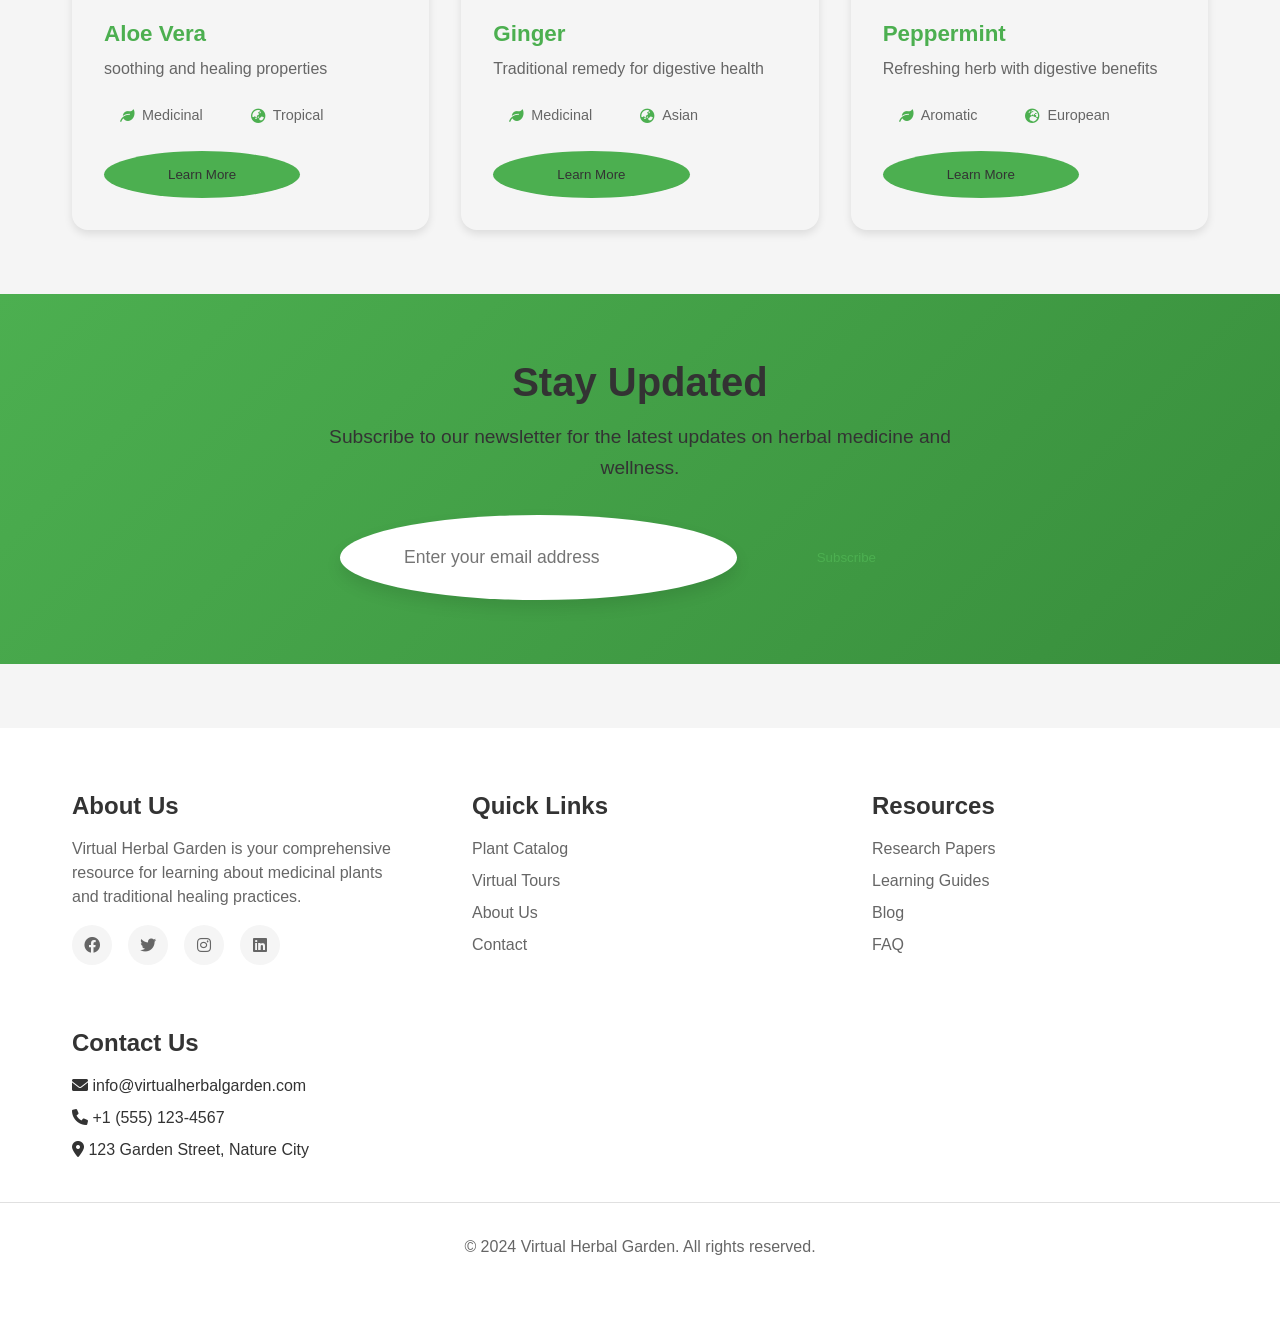
==== commit 0dff06a0: "Update index.html" ====
--- a/virtualherbalgarden/index.html
+++ b/virtualherbalgarden/index.html
@@ -136,7 +136,7 @@
                 <img src="assets/plants/mint.jpg" alt="Aloe Vera">
                 <div class="plant-details">
                     <h3>Aloe Vera</h3>
-                    <p>Known for its soothing and healing properties</p>
+                    <p> soothing and healing properties</p>
                     <div class="plant-meta">
                         <span><i class="fas fa-leaf"></i> Medicinal</span>
                         <span><i class="fas fa-globe-asia"></i> Tropical</span>
@@ -232,4 +232,4 @@
     <script src="https://cdn.jsdelivr.net/npm/swiper@8/swiper-bundle.min.js"></script>
     <script src="script.js"></script>
 </body>
-</html> +</html> 
